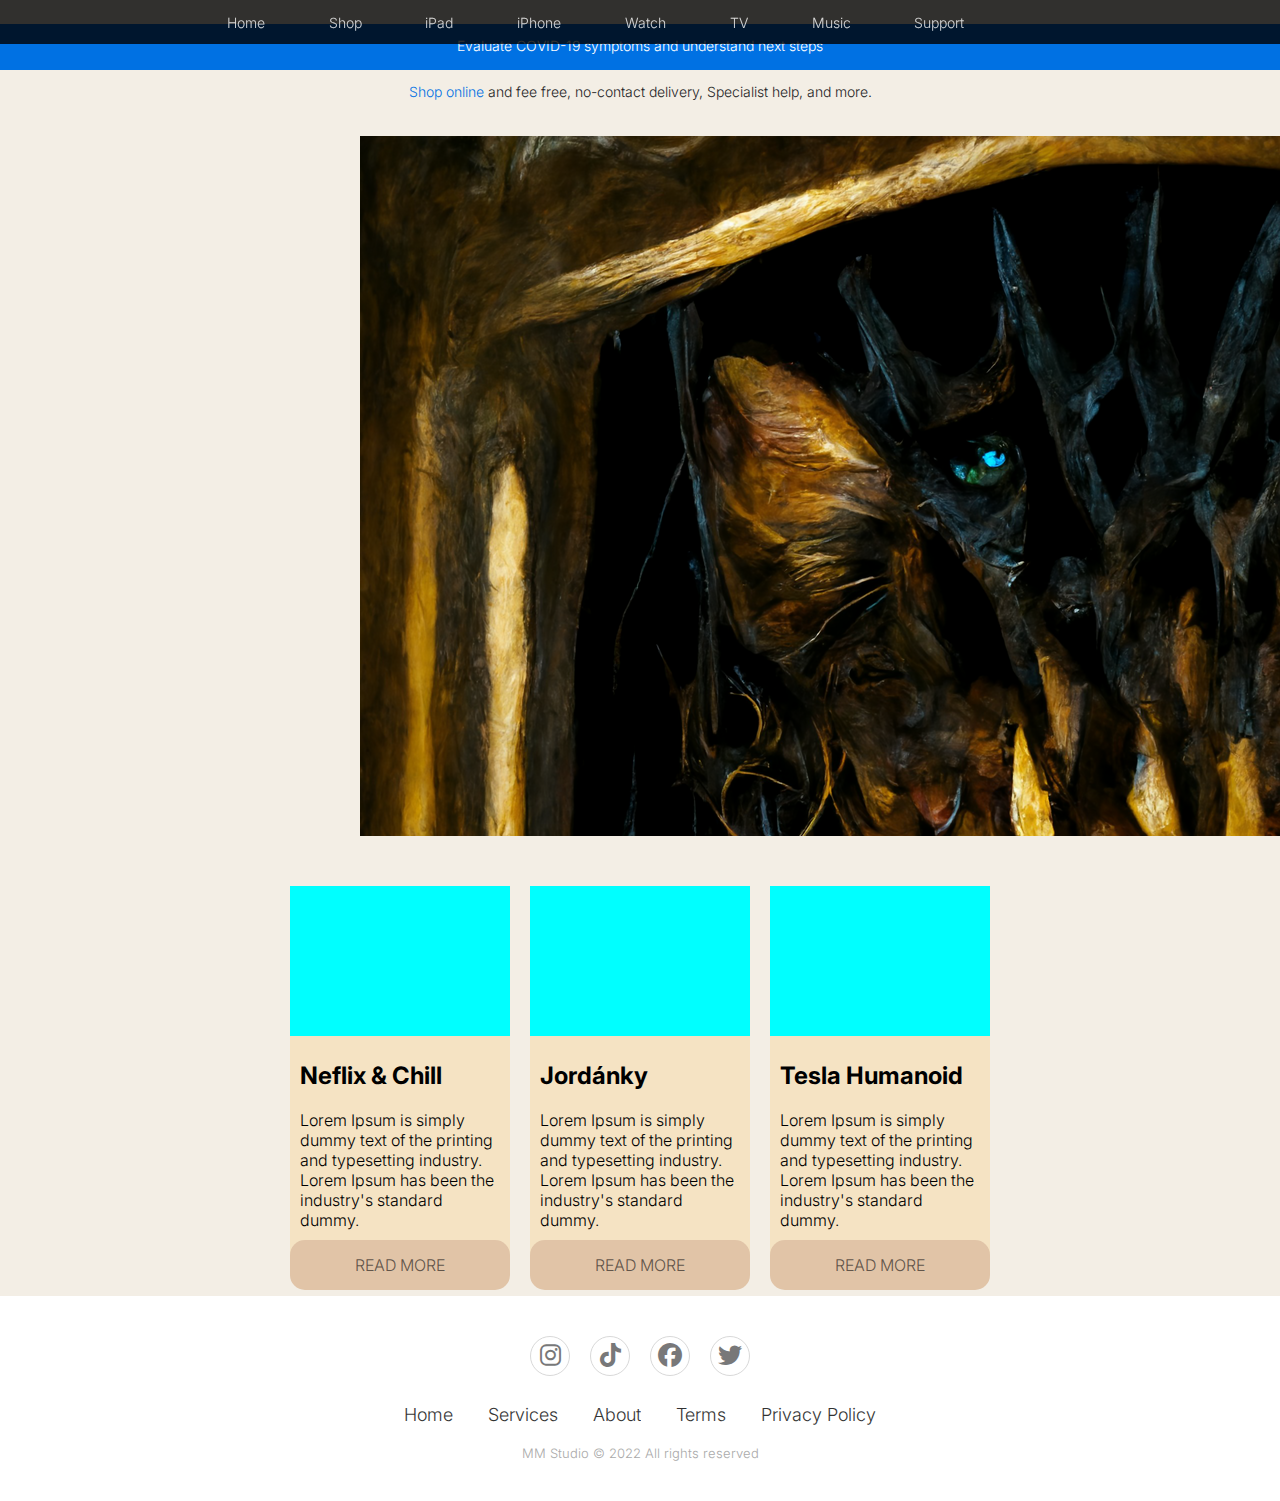
==== index2.html @ d840755d "Provizórna Enter Stranka" ====
<!DOCTYPE html>
<html lang="en">
<head>
    <meta charset="UTF-8">
    <meta http-equiv="X-UA-Compatible" content="IE=edge">
    <meta name="viewport" content="width=device-width, initial-scale=1.0">
    <title>MM Studio</title>
    <link rel="preconnect" href="https://fonts.gstatic.com">
    <link href="https://fonts.googleapis.com/css2?family=Inter:wght@300;400&display=swap" rel="stylesheet">
    <link rel="stylesheet" href="assets/css/style.css">
    <link rel="stylesheet" type="text/css" href="https://cdnjs.cloudflare.com/ajax/libs/font-awesome/6.2.1/css/all.min.css">

    <!-- <body style="background-color: #f3eee5;"></body> -->

    <link rel="icon" href="images/apple-logo.svg">
</head> 
<body>



    <!-- Informacie -->

    <div class="information">
        <a href="https://www.worldometers.info/coronavirus/"
        >Evaluate COVID-19 symptoms and understand next steps
        </a>
    </div>

    <div class="information information-2">
        <a href="#">Shop online </a> and fee free, no-contact delivery, Specialist
        help, and more.
        
    </div>

    <!-- Koniec Informacie -->

    <!-- Test foot -->
    <!-- <main>
        <p >
            Lorem Ipsum is simply dummy text of the printing and typesetting industry. Lorem Ipsum has been the industry's standard dummy text ever since the 1500s, when an unknown printer took a galley of type and scrambled it to make a type specimen book. It has survived not only five centuries, but also the leap into electronic typesetting, remaining essentially unchanged. It was popularised in the 1960s with the release of Letraset sheets containing Lorem Ipsum passages, and more recently with desktop publishing software like Aldus PageMaker including versions of Lorem Ipsum
        </p>
        <p >
            Lorem Ipsum is simply dummy text of the printing and typesetting industry. Lorem Ipsum has been the industry's standard dummy text ever since the 1500s, when an unknown printer took a galley of type and scrambled it to make a type specimen book. It has survived not only five centuries, but also the leap into electronic typesetting, remaining essentially unchanged. It was popularised in the 1960s with the release of Letraset sheets containing Lorem Ipsum passages, and more recently with desktop publishing software like Aldus PageMaker including versions of Lorem Ipsum
        </p>
        <p >
            Lorem Ipsum is simply dummy text of the printing and typesetting industry. Lorem Ipsum has been the industry's standard dummy text ever since the 1500s, when an unknown printer took a galley of type and scrambled it to make a type specimen book. It has survived not only five centuries, but also the leap into electronic typesetting, remaining essentially unchanged. It was popularised in the 1960s with the release of Letraset sheets containing Lorem Ipsum passages, and more recently with desktop publishing software like Aldus PageMaker including versions of Lorem Ipsum
        </p>
        <p >
            Lorem Ipsum is simply dummy text of the printing and typesetting industry. Lorem Ipsum has been the industry's standard dummy text ever since the 1500s, when an unknown printer took a galley of type and scrambled it to make a type specimen book. It has survived not only five centuries, but also the leap into electronic typesetting, remaining essentially unchanged. It was popularised in the 1960s with the release of Letraset sheets containing Lorem Ipsum passages, and more recently with desktop publishing software like Aldus PageMaker including versions of Lorem Ipsum
        </p>
        <p >
            Lorem Ipsum is simply dummy text of the printing and typesetting industry. Lorem Ipsum has been the industry's standard dummy text ever since the 1500s, when an unknown printer took a galley of type and scrambled it to make a type specimen book. It has survived not only five centuries, but also the leap into electronic typesetting, remaining essentially unchanged. It was popularised in the 1960s with the release of Letraset sheets containing Lorem Ipsum passages, and more recently with desktop publishing software like Aldus PageMaker including versions of Lorem Ipsum
        </p>
        <p >
            Lorem Ipsum is simply dummy text of the printing and typesetting industry. Lorem Ipsum has been the industry's standard dummy text ever since the 1500s, when an unknown printer took a galley of type and scrambled it to make a type specimen book. It has survived not only five centuries, but also the leap into electronic typesetting, remaining essentially unchanged. It was popularised in the 1960s with the release of Letraset sheets containing Lorem Ipsum passages, and more recently with desktop publishing software like Aldus PageMaker including versions of Lorem Ipsum
        </p>
        <p >
            Lorem Ipsum is simply dummy text of the printing and typesetting industry. Lorem Ipsum has been the industry's standard dummy text ever since the 1500s, when an unknown printer took a galley of type and scrambled it to make a type specimen book. It has survived not only five centuries, but also the leap into electronic typesetting, remaining essentially unchanged. It was popularised in the 1960s with the release of Letraset sheets containing Lorem Ipsum passages, and more recently with desktop publishing software like Aldus PageMaker including versions of Lorem Ipsum
        </p>

        <p >
            Lorem Ipsum is simply dummy text of the printing and typesetting industry. Lorem Ipsum has been the industry's standard dummy text ever since the 1500s, when an unknown printer took a galley of type and scrambled it to make a type specimen book. It has survived not only five centuries, but also the leap into electronic typesetting, remaining essentially unchanged. It was popularised in the 1960s with the release of Letraset sheets containing Lorem Ipsum passages, and more recently with desktop publishing software like Aldus PageMaker including versions of Lorem Ipsum
        </p>
        <p >
            Lorem Ipsum is simply dummy text of the printing and typesetting industry. Lorem Ipsum has been the industry's standard dummy text ever since the 1500s, when an unknown printer took a galley of type and scrambled it to make a type specimen book. It has survived not only five centuries, but also the leap into electronic typesetting, remaining essentially unchanged. It was popularised in the 1960s with the release of Letraset sheets containing Lorem Ipsum passages, and more recently with desktop publishing software like Aldus PageMaker including versions of Lorem Ipsum
        </p>
        <p >
            Lorem Ipsum is simply dummy text of the printing and typesetting industry. Lorem Ipsum has been the industry's standard dummy text ever since the 1500s, when an unknown printer took a galley of type and scrambled it to make a type specimen book. It has survived not only five centuries, but also the leap into electronic typesetting, remaining essentially unchanged. It was popularised in the 1960s with the release of Letraset sheets containing Lorem Ipsum passages, and more recently with desktop publishing software like Aldus PageMaker including versions of Lorem Ipsum
        </p>
        <p >
            Lorem Ipsum is simply dummy text of the printing and typesetting industry. Lorem Ipsum has been the industry's standard dummy text ever since the 1500s, when an unknown printer took a galley of type and scrambled it to make a type specimen book. It has survived not only five centuries, but also the leap into electronic typesetting, remaining essentially unchanged. It was popularised in the 1960s with the release of Letraset sheets containing Lorem Ipsum passages, and more recently with desktop publishing software like Aldus PageMaker including versions of Lorem Ipsum
        </p>


        <p >
            Lorem Ipsum is simply dummy text of the printing and typesetting industry. Lorem Ipsum has been the industry's standard dummy text ever since the 1500s, when an unknown printer took a galley of type and scrambled it to make a type specimen book. It has survived not only five centuries, but also the leap into electronic typesetting, remaining essentially unchanged. It was popularised in the 1960s with the release of Letraset sheets containing Lorem Ipsum passages, and more recently with desktop publishing software like Aldus PageMaker including versions of Lorem Ipsum
        </p>

        <p >
            Lorem Ipsum is simply dummy text of the printing and typesetting industry. Lorem Ipsum has been the industry's standard dummy text ever since the 1500s, when an unknown printer took a galley of type and scrambled it to make a type specimen book. It has survived not only five centuries, but also the leap into electronic typesetting, remaining essentially unchanged. It was popularised in the 1960s with the release of Letraset sheets containing Lorem Ipsum passages, and more recently with desktop publishing software like Aldus PageMaker including versions of Lorem Ipsum
        </p>
        <p >
            Lorem Ipsum is simply dummy text of the printing and typesetting industry. Lorem Ipsum has been the industry's standard dummy text ever since the 1500s, when an unknown printer took a galley of type and scrambled it to make a type specimen book. It has survived not only five centuries, but also the leap into electronic typesetting, remaining essentially unchanged. It was popularised in the 1960s with the release of Letraset sheets containing Lorem Ipsum passages, and more recently with desktop publishing software like Aldus PageMaker including versions of Lorem Ipsum
        </p>
        <p >
            Lorem Ipsum is simply dummy text of the printing and typesetting industry. Lorem Ipsum has been the industry's standard dummy text ever since the 1500s, when an unknown printer took a galley of type and scrambled it to make a type specimen book. It has survived not only five centuries, but also the leap into electronic typesetting, remaining essentially unchanged. It was popularised in the 1960s with the release of Letraset sheets containing Lorem Ipsum passages, and more recently with desktop publishing software like Aldus PageMaker including versions of Lorem Ipsum
        </p>
    </main> -->
    <!-- Koniec Testu foot -->



    <div id = "preloader"></div>



    <div class="nav-container">
        <nav>
            <ul class="mobile-nav">
                <li>
                    <div class="menu-icon-container">
                        <div class="menu-icon">
                            <span class="line-1"></span>
                            <span class="line-2"></span>
                        </div>
                    </div>
                </li>

                <li>
                    <a href="#" class="link-logo"></a>
                </li>

                <li>
                    <a href="" class="link-bag"></a>
                </li>
            </ul>

            <ul class="desktop-nav">
                <li>
                    <a href="index.html" class="link-logo"></a>
                </li>
                <li>
                    <a href="index.html">Home</a>
                </li>
                <li>
                    <a href="Shop.html">Shop</a>
                </li>
                <li>
                    <a href="#">iPad</a>
                </li>
                <li>
                    <a href="#">iPhone</a>
                </li>
                <li>
                    <a href="#">Watch</a>
                </li>
                <li>
                    <a href="#">TV</a>
                </li>
                <li>
                    <a href="#">Music</a>
                </li>
                <li>
                    <a href="#">Support</a>
                </li>
                <li>
                    <a href="#" class="link-search"></a>
                </li>
                <li>
                    <a href="#" class="link-bag"></a>
                </li>
            </ul>
        </nav>

        <!-- End of navigation menu items -->

        <div class="search-container hide">
            <div class="link-search"></div>
            <div class="search-bar">
                <form action="">
                    <input type="text" placeholder="Search dpstudio.com">
                </form>
            </div>
            <div class="link-close"></div>

            <div class="quick-links">
                <h2>Quick Links</h2>
                <ul>
                    <li>
                        <a href="#">Odkaz 1</a>
                    </li>
                    <li>
                        <a href="#">Odkaz 2</a>
                    </li>
                    <li>
                        <a href="#">Odkaz 3</a>
                    </li>
                    <li>
                        <a href="#">Odkaz 4</a>
                    </li>
                    <li>
                        <a href="#">Odkaz 5</a>
                    </li>
                </ul>
            </div>
        </div>


        <div class="mobile-search-container">
            <div class="link-search"></div>
            <div class="search-bar">
                <form action="">
                    <input type="text" placeholder="Search apple.com">
                </form>
            </div>
            <span class="cancel-btn">Zrušiť</span>

            <div class="quick-links">
                <h2>Quick Links</h2>
                <ul>
                    <li>
                        <a href="#">Odkaz 1</a>
                    </li>
                    <li>
                        <a href="#">Odkaz 2</a>
                    </li>
                    <li>
                        <a href="#">Odkaz 3</a>
                    </li>
                    <li>
                        <a href="#">Odkaz 4</a>
                    </li>
                    <li>
                        <a href="#">Odkaz 5</a>
                    </li>
                </ul>
            </div>
        </div>
        

    </div>

    <section class="slider-frame">
        <div class="slider-images">
            <div class="img-slider-container">
                <img src="produkty/produkt1.png">
            </div>
            <div class="img-slider-container">
                <img src="produkty/produkt2.png">
            </div>
            <div class="img-slider-container">
                <img src="produkty/produkt4.png">
            </div>
        </div>

    </section>


    <section class="container-product">
        <div class="card-product">
            <div class="card-product-image product1"></div>
            <h2>Neflix & Chill</h2>
            <p>Lorem Ipsum is simply dummy text of the printing and typesetting industry. Lorem Ipsum has been the industry's standard dummy.</p>
            <a href="">READ MORE</a>
        </div>
        <div class="card-product">
            <div class="card-product-image product2"></div>
            <h2>Jordánky</h2>
            <p>Lorem Ipsum is simply dummy text of the printing and typesetting industry. Lorem Ipsum has been the industry's standard dummy.</p>
            <a href="">READ MORE</a>
        </div>
        <div class="card-product">
            <div class="card-product-image product3"></div>
            <h2>Tesla Humanoid</h2>
            <p>Lorem Ipsum is simply dummy text of the printing and typesetting industry. Lorem Ipsum has been the industry's standard dummy.</p>
            <a href="">READ MORE</a>
        </div>
    </section>


    <!-- Footer Stranky -->

    <section class="footer">
        <div class="social">
            <a href="https://www.instagram.com/"><i class="fa-brands fa-instagram"></i></a>
            <a href="https://www.tiktok.com/"><i class="fa-brands fa-tiktok"></i></a>
            <a href="https://www.facebook.com/"><i class="fa-brands fa-facebook"></i></a>
            <a href="https://twitter.com/home"><i class="fa-brands fa-twitter"></i></a>
        </div>

        <ul class="list">
            <li>
                <a href="#">Home</a>
            </li>
            <li>
                <a href="#">Services</a>
            </li>
            <li>
                <a href="#">About</a>
            </li>
            <li>
                <a href="#">Terms</a>
            </li>
            <li>
                <a href="#">Privacy Policy</a>
            </li>
        </ul>
        <p class="copyright">
            MM Studio © 2022 All rights reserved
        </p>
    </section>
    <!-- Footer Stranky  Koniec-->


    <div class="overlay"></div>
    
    <script src="navbar.js"></script>

    <script>
        var loader = document.getElementById("preloader");

        window.addEventListener("load", function(){
            loader.style.display = "none";
        })
    </script>

</body>
</html>
---- assets/css/style.css ----
:root {
    --text: #1d1d1f;
    --blue: #0071e3;
    --a: #2997ff;
    --information: #ff0000;
}

*,
*::after,
*::before {
    margin: 0;
    padding: 0;
    box-sizing: border-box;
}

html {
    height: 100%;
}


body {
    font-family: "Inter", sans-serif;
    font-weight: 300;
    overflow-y: scroll;
    min-height: 100%;
    display: flex;
    flex-direction: column;
    background-color: #f3eee5;;
}

/* Desktop Nav */

.nav-container {
    background: rgba(0, 0, 0, 0.8);
    height: 44px;
    z-index: 300;
    position: fixed;
    left: 0;
    top: 0;
    right: 0;
}

.nav-container nav {
    width: 1000px;
    margin: 0 auto;
    padding: 0 8px;
    height: 100%;
}

nav .desktop-nav {
    display: flex;
    justify-content: space-between;
    align-items: center;
    list-style: none;
}

nav .desktop-nav li a {
    color: #fff;
    text-decoration: none;
    font-size: 14px;
    opacity: 0.8;
    transition: opacity 400ms;
}

nav .desktop-nav li a:hover {
    opacity: 1;
}

.link-logo {
    background: url('images/apple-logo.svg');
    display: block;
    background-position: center;
    height: 44px;
    width: 15px;
    background-repeat: no-repeat;
}

.link-search {
    background: url('images/search-icon.svg');
    display: block;
    background-position: center;
    background-size: 18px;
    height: 44px;
    width: 20px;
    background-repeat: no-repeat;
}

.link-bag {
    background: url('images/bag-icon.svg');
    display: block;
    background-position: center;
    background-size: 17px;
    height: 44px;
    width: 20px;
    background-repeat: no-repeat;
}

.link-close {
    background: url('images/close-icon.svg');
    display: block;
    background-position: center;
    background-size: 17px;
    height: 44px;
    width: 20px;
    background-repeat: no-repeat;
}

/* Search Container */

.search-container.hide {
    opacity: 0;
    pointer-events: none;
}

.search-container {
    width: 60%;
    margin: 0 auto;
    padding: 0 42px;
    position: fixed;
    top: 0;
    left: 0;
    right: 0;
    z-index: 200;
}

.search-container .link-search {
    position: absolute;
    left: 12px;
    opacity: 0.5;
}

.search-container .link-close {
    position: absolute;
    top: 0;
    right: 12px;
    opacity: 0.5;
    cursor: pointer;
    transition: all 400ms;
}

.search-container .link-close:hover {
    opacity: 0.7;
}

.search-container form {
    width: 100%;
    margin: 0 auto;
}

.search-container form input {
    width: 100%;
    height: 44px;
    border: 0;
    outline: none;
    background: transparent;
    color: #fff;
    font-family: "Inter", sans-serif;
    font-size: 17px;
}

/* Overlay */

.overlay.show {
    position: fixed;
    background: rgba(0, 0, 0, 0.48);
    width: 100%;
    height: 100vh;
    left: 0;
    top: 0;
    z-index: 100;
}

/* Quick Links */

.search-container .quick-links {
    background: #fff;
    position: absolute;
    left: 0;
    right: 0;
    padding: 16px 8px;
    border-radius: 0 0 16px 16px;
}

.search-container .quick-links h2 {
    text-transform: uppercase;
    font-size: 12px;
    color: #6e6e73;
    margin: 0 32px;
    margin-top: 10px;
}

.search-container .quick-links ul {
    list-style: none;
    margin-top: 12px;
}

.search-container .quick-links ul li a {
    display: inline-block;
    width: 100%;
    padding: 8px 50px;
    font-size: 14px;
    color: #1d1d1f;
    text-decoration: none;
    font-weight: 400;
}

.search-container .quick-links ul li a:hover {
    background: #f5f5f5;
    color: cadetblue;
}

/* Desktop Nav Animation */

.desktop-nav li {
    transition: all 400ms ease;
}

.desktop-nav.hide li {
    opacity: 0;
    transform: scale(0.8);
    pointer-events: none;
}

/* Overlay Animation */

.overlay {
    transition: all 400ms ease;
}

/* Navigation Menu Items Transition Delay */

.desktop-nav li:nth-of-type(1),
.desktop-nav.hide li:nth-of-type(10) {
    transition-delay: 0ms;
}

.desktop-nav li:nth-of-type(2),
.desktop-nav.hide li:nth-of-type(9) {
    transition-delay: 30ms;
}

.desktop-nav li:nth-of-type(3),
.desktop-nav.hide li:nth-of-type(8) {
    transition-delay: 60ms;
}

.desktop-nav li:nth-of-type(4),
.desktop-nav.hide li:nth-of-type(7) {
    transition-delay: 90ms;
}

.desktop-nav li:nth-of-type(5),
.desktop-nav.hide li:nth-of-type(6) {
    transition-delay: 120ms;
}

.desktop-nav li:nth-of-type(6),
.desktop-nav.hide li:nth-of-type(5) {
    transition-delay: 150ms;
}

.desktop-nav li:nth-of-type(7),
.desktop-nav.hide li:nth-of-type(4) {
    transition-delay: 180ms;
}

.desktop-nav li:nth-of-type(8),
.desktop-nav.hide li:nth-of-type(3) {
    transition-delay: 210ms;
}

.desktop-nav li:nth-of-type(9),
.desktop-nav.hide li:nth-of-type(2) {
    transition-delay: 240ms;
}

.desktop-nav li:nth-of-type(10),
.desktop-nav.hide li:nth-of-type(1) {
    transition-delay: 270ms;
}

/* Search Container Animation */

.search-container form,
.search-container .link-search {
    opacity: 1;
    transform: translateX(0);
    transition: all 400ms ease;
    transition-delay: 300ms;
}

.search-container.hide form,
.search-container.hide .link-search {
    opacity: 0;
    transform: translateX(50px);
}

.search-container .link-search {
    opacity: 0.6;
}

.search-container.hide .link-close {
    opacity: 0;
}

.search-container .link-close {
    opacity: 0.5;
    transition: all 400ms ease;
    transition-delay: 400ms;
}

.search-container.hide .quick-links h2 {
    opacity: 0;
    transform: translateX(50px);
}

.search-container .quick-links h2 {
    opacity: 1;
    transform: translateX(0);
    transition: all 400ms ease;
    transition-delay: 100ms;
}

.search-container.hide .quick-links ul li {
    transform: translateX(60px);
    opacity: 0;
}

.search-container .quick-links ul li {
    opacity: 1;
    transform: translateX(0);
    transition: all 400ms ease;
}

.search-container .quick-links ul li:nth-of-type(1) {
    transition-delay: 120ms;
} 

.search-container .quick-links ul li:nth-of-type(2) {
    transition-delay: 140ms;
} 

.search-container .quick-links ul li:nth-of-type(3) {
    transition-delay: 160ms;
} 

.search-container .quick-links ul li:nth-of-type(4) {
    transition-delay: 180ms;
} 

.search-container .quick-links ul li:nth-of-type(5) {
    transition-delay: 200ms;
} 


/* Hidden Items */

.mobile-nav,
.mobile-search-container {
    display: none;
}


/* Media Queries */

@media (max-width: 1100px) {
    .nav-container nav {
        width: 100%;
        padding: 0 32px;
    }
}

@media (max-width: 768px) {
    .nav-container .desktop-nav {
        flex-direction: column;
        position: fixed;
        top: 0;
        left: 0;
        width: 100%;
        height: 0vh;
        background: #000;
        justify-content: start;
        overflow: hidden;
        z-index: -1;
        transition: all 1000ms ease;
    }

    .nav-container.active .desktop-nav {
        height: 100vh;
    }

    .nav-container .desktop-nav li {
        width: 100%;
        padding: 0 32px;
    }

    .nav-container .desktop-nav li:first-child {
        margin-top: 120px;
    }

    .nav-container .desktop-nav .link-logo,
    .nav-container .desktop-nav .link-search,
    .nav-container .desktop-nav .link-bag {
        display: none;
    }

    .nav-container .desktop-nav li a {
        padding: 16px 0;
        display: inline-block;
        border-bottom: 1px solid #616161;
        width: 100%;
        font-size: 17px;
        transform: translateY(-80px);
        opacity: 0;
        transition: all 700ms ease;
    }

    .nav-container.active .desktop-nav li a {
        transform: translateY(0);
        opacity: 1;
    }

    /* Mobile Nav */

    nav .mobile-nav {
        display: flex;
        width: 100%;
        justify-content: space-between;
        list-style: none;
    }

    nav .menu-icon-container {
        width: 20px;
        height: 44px;
        display: flex;
        align-items: center;
        cursor: pointer;
    }

    nav .menu-icon {
        position: relative;
        width: 100%;
    }

    nav .menu-icon .line-1,
    nav .menu-icon .line-2 {
        position: absolute;
        height: 1px;
        width: 100%;
        background: #fff;
        transition-property: transform, top;
        transition-delay: 0ms, 160ms;
        transition-duration: 200ms;
    }

    nav .menu-icon .line-1 {
        top: -4px;
    }

    nav .menu-icon .line-2 {
        top: 4px;
    }

    .nav-container.active nav .menu-icon-container .menu-icon .line-1 {
        top: 0;
        transform: rotateZ(45deg);
        transition-property: top, transform;
        transition-delay: 0ms, 160ms;
        transition-duration: 200ms;
    }

    .nav-container.active nav .menu-icon-container .menu-icon .line-2 {
        top: 0;
        transform: rotateZ(-45deg);
        transition-property: top, transform;
        transition-delay: 0ms, 160ms;
        transition-duration: 200ms;
    }

    /* Bag Icon Animation */

    .nav-container.active .mobile-nav .link-bag {
        transform: translateY(8px);
        opacity: 0;
        pointer-events: none;
    }

    .nav-container .mobile-nav .link-bag {
        transition: all 1000ms ease;
    }



    /* Search Box */

    .mobile-search-container input {
        width: 100%;
        padding: 12px 36px;
        font-family: "Inter", sans-serif;
        font-size: 17px;
        background: #1b1b1b;
        border: 0;
        color: #fff;
        border-radius: 8px;
        outline: none;
    }

    .mobile-search-container {
        position: relative;
        padding: 0 16px;
        margin-top: -30px;
        border-bottom: 1px solid #616161;
        display: flex;
        padding-bottom: 16px;
        align-items: center;
        transform: rotateX(90deg);
        opacity: 0;
        transition: all 600ms ease;
    }

    .nav-container.active .mobile-search-container {
        transform: rotateX(0deg);
        margin-top: 10px;
        opacity: 1;
    }

    .mobile-search-container .link-search {
        position: absolute;
        left: 24px;
        opacity: .5;
        background-size: 15px;
    }

    /* Nav Move Up */

    .nav-container nav.move-up {
        margin-top: -40px;
    }

    /* Cancel Button */

    .mobile-search-container .cancel-btn {
        color: #2997ff;
        font-size: 17px;
        font-weight: 400;
        cursor: pointer;
        width: 0px;
        overflow: hidden;
        transition: all 400ms ease;
    }

    .mobile-search-container .search-bar.active + .cancel-btn {
        padding: 0 16px;
        width: 74px;
    }

    .mobile-search-container .search-bar {
        flex: 1;
    }

    /* Desktop Nav Move Down */

    nav .desktop-nav.move-down li:first-child {
        margin-top: 150px;
    }

    nav .desktop-nav.move-down li {
        opacity: 0;
        pointer-events: none;
    }

    
    /* Quick Links */

    .mobile-search-container .search-bar.active ~ .quick-links {
        top: 80px;
        opacity: 1;
        pointer-events: auto;
        transition-delay: 40ms;
    }

    .mobile-search-container .quick-links {
        position: absolute;
        left: 0;
        right: 0;
        padding: 0 32px;
        opacity: 0;
        pointer-events: none;
        top: 10px;
        transition: all 400ms ease;
    }

    .mobile-search-container .quick-links ul {
        list-style: none;
    }

    .mobile-search-container .quick-links h2 {
        color: #86868b;
        font-size: 12px;
        text-transform: uppercase;
        font-weight: 400;
    }

    .mobile-search-container .quick-links ul li a {
        padding: 16px 0;
        display: inline-block;
        text-decoration: none;
        color: #fff;
        font-size: 14px;
        font-weight: 400;
        border-bottom: 1px solid #616161;
        width: 100%;
    }

    .mobile-search-container .quick-links ul li a:hover {
        color: #2997ff;
    }

    /* Nav Animation */

    .nav-container nav {
        transition: all 400ms ease;
    }
}


input,
div,
span,
a {
    -webkit-tap-highlight-color: rgba(0, 0, 0, 0);
}



/* Preloader*/

#preloader{
    background: #000 url(/images/circle-loader-gif-2.gif) no-repeat center center;
    background-size: 15%;
    height: 100vh;
    width: 100%;
    position: fixed;
    z-index: 100;
}

/* Footer */

* {
    margin: 0;
    padding: 0;
    box-sizing: border-box;
}

.footer {
    padding: 40px 0;
    background-color: #ffffff;
    margin-top: auto;
}

.footer .social {
    text-align: center;
    padding-bottom: 25px;
    color: #4b4c4d;
}

.footer .social a {
    font-size: 24px;
    color: inherit;
    border: 1px solid #ccc;
    width: 40px;
    height: 40px;
    line-height: 38px;
    display: inline-block;
    text-align: center;
    border-radius: 50%;
    margin: 0 8px;
    opacity: 0.75;
}

.footer .social a:hover {
    opacity: 0.9;
}

.footer ul {
    margin-top: 0;
    padding: 0;
    list-style: none;
    font-size: 18px;
    line-height: 1.6;
    margin-bottom: 0;
    text-align: center;
}

.footer ul li a {
    color: inherit;
    text-decoration: none;
    opacity: 0.8;
}

.footer ul li {
    display: inline-block;
    padding: 0 15px;
}

.footer ul li:hover {
    opacity: 10;
}

.footer .copyright {
    margin-top: 15px;
    text-align: center;
    font-size: 13px;
    color: #aaa;
}

/* Inforativna Hlavicka */

.information {
    height: 46px;
    width: 100%;
    background: var(--blue);
    text-align: center;
    line-height: 44px;
    margin-top: 24px;   
    font-size: 14px;
}

.information a {
    color: white;
    text-decoration: none;
}

.information a:hover {
    text-decoration: underline;
}

.information-2 {
    background-color: rgba(0, 0, 0, 0);
    color: var(--text);
    margin: 0;
}

.information-2 a {
    color: var(--blue);
    
}

/* Produkty Container */

.container-product {
    display: flex;
    justify-content: center;
    flex-wrap: nowrap;
}

.card-product {
    background-color: #f5e3c3;
    width: 220px;
    height: 400px;
    margin: 10px;
    border-radius: 15px;
}

.card-product-image {
    background-color: aqua;
    height: 150px;
    margin-bottom: 15px 15px 0 0;
}

.product1 {
    background-image: url(./produkty/produkt1.png);
    height: 150px;
    margin-bottom: 15px;
    background-size: cover;
    
}

.product2 {
    background-image: url(./produkty/produkt2.png);
    height: 150px;
    margin-bottom: 15px;
    background-size: cover;
}

.product3 {
    background-image: url(./produkty/produkt3.jpg);
    height: 150px;
    margin-bottom: 15px;
    background-size: cover;
}

.card-product h2 {
    padding: 10px;
}

.card-product p {
    padding: 10px;
}

.card-product a {
    background-color: #e1c4a7;
    color: #62554a;
    padding: 15px 20px;
    display: block;
    text-align: center;
    border-radius: 15px;
    text-decoration: none;
}


.card-product a:hover {
    background-color: #3a322c;
    color: white;
    cursor: pointer;
    transform: scale(1.03);
    transition: all 1s ease;
}

/* Start Slider Showcase */

.slider-frame {
    overflow: hidden;
    height: 700px;
    width: 1200px;
    margin-left: 360px;
    margin-top: 20px;
    margin-bottom: 40px;
    user-select: none;
}

@-webkit-keyframes slide_animation {
    0% {left: 0px;}
    10% {left: 0px;}
    20% {left: 1200px;}
    30% {left: 1200px;}
    40% {left: 2400px;}
    50% {left: 2400px;}
    60% {left: 1200px;}
    70% {left: 1200px;}
    80% {left: 0px;}
    90% {left: 0px;}
    100% {left: 0px;}
}

.slider-images {
    width: 3600px;
    height: 800px;
    margin: 0 0 0 -2400px;
    position: relative;
    -webkit-animation-name: slide_animation;
    -webkit-animation-duration: 33s;
    -webkit-animation-iteration-count: infinite;
    -webkit-animation-direction: alternate;
    -webkit-animation-play-state: running;
}

.img-slider-container {
    height: 800px;
    width: 1200px;
    position: relative;
    float: left;
}

/* Koniec Slider Showcase */

/* Shop Page */

#page-shop-header {
    background-image: url(images/boredapeyachtclub.jpeg);
    width: 100%;
    height: 30vh;
    background-size: cover;
    margin-top: 24px;
    display: flex;
    justify-content: center;
    text-align: center;
    flex-direction: column;
    padding: 14px;
}


#page-shop-header h2 {
    font-weight: 800;
    font-size: 50px;
    color: white;
}


#page-shop-header p {
    font-weight: 400;
    color: white;
}

/* product1 */

#product1 .pro {
    width: 23%;
    min-width: 250px;
    padding: 10px 12px;
    border: 1px solid #e4d9bb;
    border-radius: 25px;
    cursor: pointer;
    box-shadow: 20px 20px 30px rgba(0, 0, 0, 0.02);
    margin: 15px 0;
    transition: 0.2s ease;
    position: relative;
}

#product1 .pro:hover {
    box-shadow: 20px 20px 30px rgba(0, 0, 0, 0.06);
}

#product1 .pro img {
    width: 100%;
    border-radius: 20px;
}

#product1 .pro .des {
    text-align: start;
    padding: 10px 0;
}

#product1 .pro .des span{
    color: #606063;
    font-size: 12px;
}

#product1 .pro .des h5 {
    padding-top: 7px;
    color: #1a1a1a;
    font-size: 14px;
}

#product1 .pro .des i {
    font-size: 12px;
    color: rgb(228, 170, 24);
}

#product1 .pro .des h4 {
    padding-top: 7px;
    font-size: 15px;
    font-weight: 400;
    color: #088178;
}


/* Single Product */
#prodetails {
    display: flex;
    margin-top: 50px;
}

#prodetails .single-pro-image{
    width: 40%;
    margin-right: 090px;

}

.small-img-group {
    display: flex;
    justify-content: space-between;
}

.small-img-col {
    flex-basis: 24%;
    cursor: pointer;
}

#prodetails .single-pro-details {
    width: 100%;   
}

#prodetails .single-pro-details  h4{
    padding: 40px 0 20px 0;
   
}

#prodetails .single-pro-details  h2{
    font-size: 26px;
   
}

#prodetails .single-pro-details input {
    width: 50px;
    height: 47px;
    padding-left: 10px;
    font-size: 16px;
    margin-right: 10px;
}

#prodetails .single-pro-details input:focus {
    outline: none;
}

#prodetails .single-pro-details button {
    background: #088178;
    color: white;
    text-transform: uppercase;
    text-decoration: none;
    padding: 15px 30px;
    display: inline-block;
    border-radius: 100px;
    transition: all .2s;
    position: absolute;
    margin-bottom: 10px;
}

#prodetails .single-pro-details button:hover {
    transform: translateY(-3px);
    box-shadow: 0 10px 20px rgba(0, 0, 0, 0.2);
}

#prodetails .single-pro-details button:active {
    transform: translateY(-1px);
    box-shadow: 0 5px 10px rgba(0, 0, 0, 0.2);
}

#prodetails .single-pro-details span {
    line-height: 25px;
}
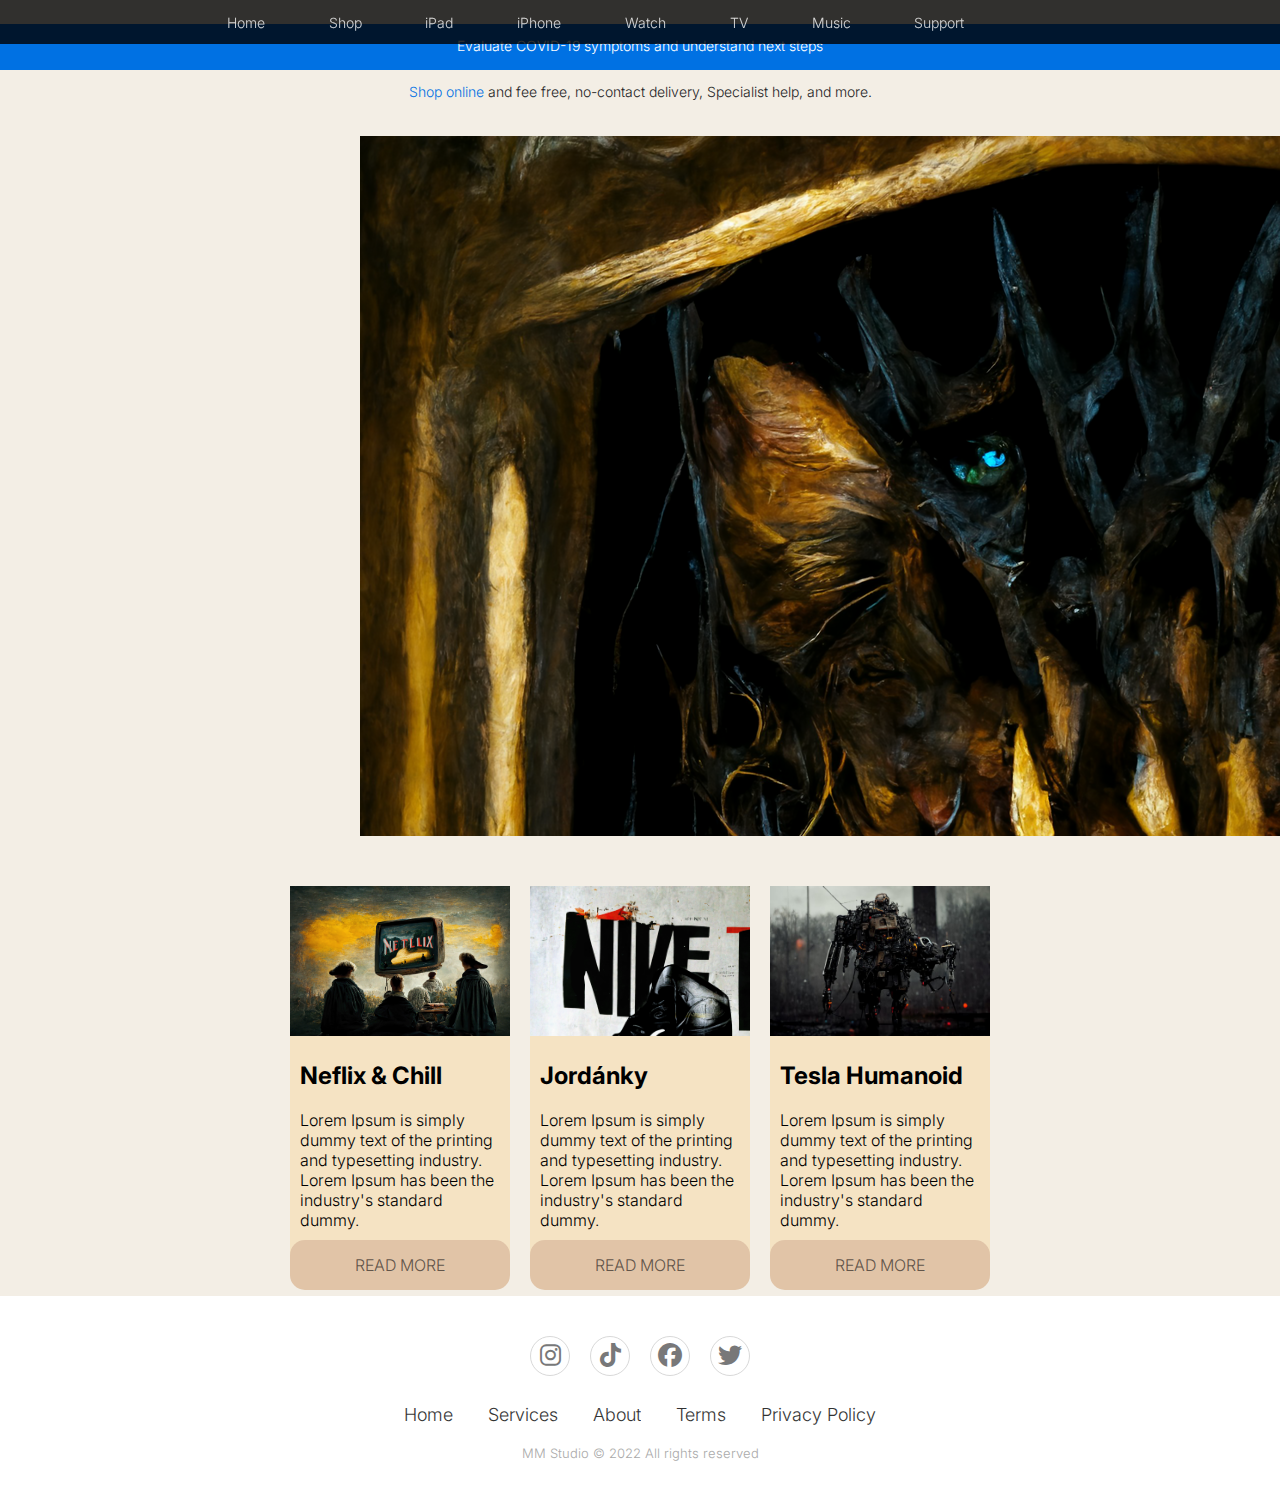
==== commit fb0e4935: "22222" ====
--- a/index2.html
+++ b/index2.html
@@ -7,7 +7,7 @@
     <title>MM Studio</title>
     <link rel="preconnect" href="https://fonts.gstatic.com">
     <link href="https://fonts.googleapis.com/css2?family=Inter:wght@300;400&display=swap" rel="stylesheet">
-    <link rel="stylesheet" href="assets/css/style.css">
+    <link rel="stylesheet" href="assets/css/styleindex2.css">
     <link rel="stylesheet" type="text/css" href="https://cdnjs.cloudflare.com/ajax/libs/font-awesome/6.2.1/css/all.min.css">
 
     <!-- <body style="background-color: #f3eee5;"></body> -->
--- a/assets/css/styleindex2.css
+++ b/assets/css/styleindex2.css
@@ -0,0 +1,1021 @@
+:root {
+    --text: #1d1d1f;
+    --blue: #0071e3;
+    --a: #2997ff;
+    --information: #ff0000;
+}
+
+*,
+*::after,
+*::before {
+    margin: 0;
+    padding: 0;
+    box-sizing: border-box;
+}
+
+html {
+    height: 100%;
+}
+
+
+body {
+    font-family: "Inter", sans-serif;
+    font-weight: 300;
+    overflow-y: scroll;
+    min-height: 100%;
+    display: flex;
+    flex-direction: column;
+    background-color: #f3eee5;;
+}
+
+/* Desktop Nav */
+
+.nav-container {
+    background: rgba(0, 0, 0, 0.8);
+    height: 44px;
+    z-index: 300;
+    position: fixed;
+    left: 0;
+    top: 0;
+    right: 0;
+}
+
+.nav-container nav {
+    width: 1000px;
+    margin: 0 auto;
+    padding: 0 8px;
+    height: 100%;
+}
+
+nav .desktop-nav {
+    display: flex;
+    justify-content: space-between;
+    align-items: center;
+    list-style: none;
+}
+
+nav .desktop-nav li a {
+    color: #fff;
+    text-decoration: none;
+    font-size: 14px;
+    opacity: 0.8;
+    transition: opacity 400ms;
+}
+
+nav .desktop-nav li a:hover {
+    opacity: 1;
+}
+
+.link-logo {
+    background: url('images/apple-logo.svg');
+    display: block;
+    background-position: center;
+    height: 44px;
+    width: 15px;
+    background-repeat: no-repeat;
+}
+
+.link-search {
+    background: url('images/search-icon.svg');
+    display: block;
+    background-position: center;
+    background-size: 18px;
+    height: 44px;
+    width: 20px;
+    background-repeat: no-repeat;
+}
+
+.link-bag {
+    background: url('images/bag-icon.svg');
+    display: block;
+    background-position: center;
+    background-size: 17px;
+    height: 44px;
+    width: 20px;
+    background-repeat: no-repeat;
+}
+
+.link-close {
+    background: url('images/close-icon.svg');
+    display: block;
+    background-position: center;
+    background-size: 17px;
+    height: 44px;
+    width: 20px;
+    background-repeat: no-repeat;
+}
+
+/* Search Container */
+
+.search-container.hide {
+    opacity: 0;
+    pointer-events: none;
+}
+
+.search-container {
+    width: 60%;
+    margin: 0 auto;
+    padding: 0 42px;
+    position: fixed;
+    top: 0;
+    left: 0;
+    right: 0;
+    z-index: 200;
+}
+
+.search-container .link-search {
+    position: absolute;
+    left: 12px;
+    opacity: 0.5;
+}
+
+.search-container .link-close {
+    position: absolute;
+    top: 0;
+    right: 12px;
+    opacity: 0.5;
+    cursor: pointer;
+    transition: all 400ms;
+}
+
+.search-container .link-close:hover {
+    opacity: 0.7;
+}
+
+.search-container form {
+    width: 100%;
+    margin: 0 auto;
+}
+
+.search-container form input {
+    width: 100%;
+    height: 44px;
+    border: 0;
+    outline: none;
+    background: transparent;
+    color: #fff;
+    font-family: "Inter", sans-serif;
+    font-size: 17px;
+}
+
+/* Overlay */
+
+.overlay.show {
+    position: fixed;
+    background: rgba(0, 0, 0, 0.48);
+    width: 100%;
+    height: 100vh;
+    left: 0;
+    top: 0;
+    z-index: 100;
+}
+
+/* Quick Links */
+
+.search-container .quick-links {
+    background: #fff;
+    position: absolute;
+    left: 0;
+    right: 0;
+    padding: 16px 8px;
+    border-radius: 0 0 16px 16px;
+}
+
+.search-container .quick-links h2 {
+    text-transform: uppercase;
+    font-size: 12px;
+    color: #6e6e73;
+    margin: 0 32px;
+    margin-top: 10px;
+}
+
+.search-container .quick-links ul {
+    list-style: none;
+    margin-top: 12px;
+}
+
+.search-container .quick-links ul li a {
+    display: inline-block;
+    width: 100%;
+    padding: 8px 50px;
+    font-size: 14px;
+    color: #1d1d1f;
+    text-decoration: none;
+    font-weight: 400;
+}
+
+.search-container .quick-links ul li a:hover {
+    background: #f5f5f5;
+    color: cadetblue;
+}
+
+/* Desktop Nav Animation */
+
+.desktop-nav li {
+    transition: all 400ms ease;
+}
+
+.desktop-nav.hide li {
+    opacity: 0;
+    transform: scale(0.8);
+    pointer-events: none;
+}
+
+/* Overlay Animation */
+
+.overlay {
+    transition: all 400ms ease;
+}
+
+/* Navigation Menu Items Transition Delay */
+
+.desktop-nav li:nth-of-type(1),
+.desktop-nav.hide li:nth-of-type(10) {
+    transition-delay: 0ms;
+}
+
+.desktop-nav li:nth-of-type(2),
+.desktop-nav.hide li:nth-of-type(9) {
+    transition-delay: 30ms;
+}
+
+.desktop-nav li:nth-of-type(3),
+.desktop-nav.hide li:nth-of-type(8) {
+    transition-delay: 60ms;
+}
+
+.desktop-nav li:nth-of-type(4),
+.desktop-nav.hide li:nth-of-type(7) {
+    transition-delay: 90ms;
+}
+
+.desktop-nav li:nth-of-type(5),
+.desktop-nav.hide li:nth-of-type(6) {
+    transition-delay: 120ms;
+}
+
+.desktop-nav li:nth-of-type(6),
+.desktop-nav.hide li:nth-of-type(5) {
+    transition-delay: 150ms;
+}
+
+.desktop-nav li:nth-of-type(7),
+.desktop-nav.hide li:nth-of-type(4) {
+    transition-delay: 180ms;
+}
+
+.desktop-nav li:nth-of-type(8),
+.desktop-nav.hide li:nth-of-type(3) {
+    transition-delay: 210ms;
+}
+
+.desktop-nav li:nth-of-type(9),
+.desktop-nav.hide li:nth-of-type(2) {
+    transition-delay: 240ms;
+}
+
+.desktop-nav li:nth-of-type(10),
+.desktop-nav.hide li:nth-of-type(1) {
+    transition-delay: 270ms;
+}
+
+/* Search Container Animation */
+
+.search-container form,
+.search-container .link-search {
+    opacity: 1;
+    transform: translateX(0);
+    transition: all 400ms ease;
+    transition-delay: 300ms;
+}
+
+.search-container.hide form,
+.search-container.hide .link-search {
+    opacity: 0;
+    transform: translateX(50px);
+}
+
+.search-container .link-search {
+    opacity: 0.6;
+}
+
+.search-container.hide .link-close {
+    opacity: 0;
+}
+
+.search-container .link-close {
+    opacity: 0.5;
+    transition: all 400ms ease;
+    transition-delay: 400ms;
+}
+
+.search-container.hide .quick-links h2 {
+    opacity: 0;
+    transform: translateX(50px);
+}
+
+.search-container .quick-links h2 {
+    opacity: 1;
+    transform: translateX(0);
+    transition: all 400ms ease;
+    transition-delay: 100ms;
+}
+
+.search-container.hide .quick-links ul li {
+    transform: translateX(60px);
+    opacity: 0;
+}
+
+.search-container .quick-links ul li {
+    opacity: 1;
+    transform: translateX(0);
+    transition: all 400ms ease;
+}
+
+.search-container .quick-links ul li:nth-of-type(1) {
+    transition-delay: 120ms;
+} 
+
+.search-container .quick-links ul li:nth-of-type(2) {
+    transition-delay: 140ms;
+} 
+
+.search-container .quick-links ul li:nth-of-type(3) {
+    transition-delay: 160ms;
+} 
+
+.search-container .quick-links ul li:nth-of-type(4) {
+    transition-delay: 180ms;
+} 
+
+.search-container .quick-links ul li:nth-of-type(5) {
+    transition-delay: 200ms;
+} 
+
+
+/* Hidden Items */
+
+.mobile-nav,
+.mobile-search-container {
+    display: none;
+}
+
+
+/* Media Queries */
+
+@media (max-width: 1100px) {
+    .nav-container nav {
+        width: 100%;
+        padding: 0 32px;
+    }
+}
+
+@media (max-width: 768px) {
+    .nav-container .desktop-nav {
+        flex-direction: column;
+        position: fixed;
+        top: 0;
+        left: 0;
+        width: 100%;
+        height: 0vh;
+        background: #000;
+        justify-content: start;
+        overflow: hidden;
+        z-index: -1;
+        transition: all 1000ms ease;
+    }
+
+    .nav-container.active .desktop-nav {
+        height: 100vh;
+    }
+
+    .nav-container .desktop-nav li {
+        width: 100%;
+        padding: 0 32px;
+    }
+
+    .nav-container .desktop-nav li:first-child {
+        margin-top: 120px;
+    }
+
+    .nav-container .desktop-nav .link-logo,
+    .nav-container .desktop-nav .link-search,
+    .nav-container .desktop-nav .link-bag {
+        display: none;
+    }
+
+    .nav-container .desktop-nav li a {
+        padding: 16px 0;
+        display: inline-block;
+        border-bottom: 1px solid #616161;
+        width: 100%;
+        font-size: 17px;
+        transform: translateY(-80px);
+        opacity: 0;
+        transition: all 700ms ease;
+    }
+
+    .nav-container.active .desktop-nav li a {
+        transform: translateY(0);
+        opacity: 1;
+    }
+
+    /* Mobile Nav */
+
+    nav .mobile-nav {
+        display: flex;
+        width: 100%;
+        justify-content: space-between;
+        list-style: none;
+    }
+
+    nav .menu-icon-container {
+        width: 20px;
+        height: 44px;
+        display: flex;
+        align-items: center;
+        cursor: pointer;
+    }
+
+    nav .menu-icon {
+        position: relative;
+        width: 100%;
+    }
+
+    nav .menu-icon .line-1,
+    nav .menu-icon .line-2 {
+        position: absolute;
+        height: 1px;
+        width: 100%;
+        background: #fff;
+        transition-property: transform, top;
+        transition-delay: 0ms, 160ms;
+        transition-duration: 200ms;
+    }
+
+    nav .menu-icon .line-1 {
+        top: -4px;
+    }
+
+    nav .menu-icon .line-2 {
+        top: 4px;
+    }
+
+    .nav-container.active nav .menu-icon-container .menu-icon .line-1 {
+        top: 0;
+        transform: rotateZ(45deg);
+        transition-property: top, transform;
+        transition-delay: 0ms, 160ms;
+        transition-duration: 200ms;
+    }
+
+    .nav-container.active nav .menu-icon-container .menu-icon .line-2 {
+        top: 0;
+        transform: rotateZ(-45deg);
+        transition-property: top, transform;
+        transition-delay: 0ms, 160ms;
+        transition-duration: 200ms;
+    }
+
+    /* Bag Icon Animation */
+
+    .nav-container.active .mobile-nav .link-bag {
+        transform: translateY(8px);
+        opacity: 0;
+        pointer-events: none;
+    }
+
+    .nav-container .mobile-nav .link-bag {
+        transition: all 1000ms ease;
+    }
+
+
+
+    /* Search Box */
+
+    .mobile-search-container input {
+        width: 100%;
+        padding: 12px 36px;
+        font-family: "Inter", sans-serif;
+        font-size: 17px;
+        background: #1b1b1b;
+        border: 0;
+        color: #fff;
+        border-radius: 8px;
+        outline: none;
+    }
+
+    .mobile-search-container {
+        position: relative;
+        padding: 0 16px;
+        margin-top: -30px;
+        border-bottom: 1px solid #616161;
+        display: flex;
+        padding-bottom: 16px;
+        align-items: center;
+        transform: rotateX(90deg);
+        opacity: 0;
+        transition: all 600ms ease;
+    }
+
+    .nav-container.active .mobile-search-container {
+        transform: rotateX(0deg);
+        margin-top: 10px;
+        opacity: 1;
+    }
+
+    .mobile-search-container .link-search {
+        position: absolute;
+        left: 24px;
+        opacity: .5;
+        background-size: 15px;
+    }
+
+    /* Nav Move Up */
+
+    .nav-container nav.move-up {
+        margin-top: -40px;
+    }
+
+    /* Cancel Button */
+
+    .mobile-search-container .cancel-btn {
+        color: #2997ff;
+        font-size: 17px;
+        font-weight: 400;
+        cursor: pointer;
+        width: 0px;
+        overflow: hidden;
+        transition: all 400ms ease;
+    }
+
+    .mobile-search-container .search-bar.active + .cancel-btn {
+        padding: 0 16px;
+        width: 74px;
+    }
+
+    .mobile-search-container .search-bar {
+        flex: 1;
+    }
+
+    /* Desktop Nav Move Down */
+
+    nav .desktop-nav.move-down li:first-child {
+        margin-top: 150px;
+    }
+
+    nav .desktop-nav.move-down li {
+        opacity: 0;
+        pointer-events: none;
+    }
+
+    
+    /* Quick Links */
+
+    .mobile-search-container .search-bar.active ~ .quick-links {
+        top: 80px;
+        opacity: 1;
+        pointer-events: auto;
+        transition-delay: 40ms;
+    }
+
+    .mobile-search-container .quick-links {
+        position: absolute;
+        left: 0;
+        right: 0;
+        padding: 0 32px;
+        opacity: 0;
+        pointer-events: none;
+        top: 10px;
+        transition: all 400ms ease;
+    }
+
+    .mobile-search-container .quick-links ul {
+        list-style: none;
+    }
+
+    .mobile-search-container .quick-links h2 {
+        color: #86868b;
+        font-size: 12px;
+        text-transform: uppercase;
+        font-weight: 400;
+    }
+
+    .mobile-search-container .quick-links ul li a {
+        padding: 16px 0;
+        display: inline-block;
+        text-decoration: none;
+        color: #fff;
+        font-size: 14px;
+        font-weight: 400;
+        border-bottom: 1px solid #616161;
+        width: 100%;
+    }
+
+    .mobile-search-container .quick-links ul li a:hover {
+        color: #2997ff;
+    }
+
+    /* Nav Animation */
+
+    .nav-container nav {
+        transition: all 400ms ease;
+    }
+}
+
+
+input,
+div,
+span,
+a {
+    -webkit-tap-highlight-color: rgba(0, 0, 0, 0);
+}
+
+
+
+/* Preloader*/
+
+#preloader{
+    background: #000 url(/images/circle-loader-gif-2.gif) no-repeat center center;
+    background-size: 15%;
+    height: 100vh;
+    width: 100%;
+    position: fixed;
+    z-index: 100;
+}
+
+/* Footer */
+
+* {
+    margin: 0;
+    padding: 0;
+    box-sizing: border-box;
+}
+
+.footer {
+    padding: 40px 0;
+    background-color: #ffffff;
+    margin-top: auto;
+}
+
+.footer .social {
+    text-align: center;
+    padding-bottom: 25px;
+    color: #4b4c4d;
+}
+
+.footer .social a {
+    font-size: 24px;
+    color: inherit;
+    border: 1px solid #ccc;
+    width: 40px;
+    height: 40px;
+    line-height: 38px;
+    display: inline-block;
+    text-align: center;
+    border-radius: 50%;
+    margin: 0 8px;
+    opacity: 0.75;
+}
+
+.footer .social a:hover {
+    opacity: 0.9;
+}
+
+.footer ul {
+    margin-top: 0;
+    padding: 0;
+    list-style: none;
+    font-size: 18px;
+    line-height: 1.6;
+    margin-bottom: 0;
+    text-align: center;
+}
+
+.footer ul li a {
+    color: inherit;
+    text-decoration: none;
+    opacity: 0.8;
+}
+
+.footer ul li {
+    display: inline-block;
+    padding: 0 15px;
+}
+
+.footer ul li:hover {
+    opacity: 10;
+}
+
+.footer .copyright {
+    margin-top: 15px;
+    text-align: center;
+    font-size: 13px;
+    color: #aaa;
+}
+
+/* Inforativna Hlavicka */
+
+.information {
+    height: 46px;
+    width: 100%;
+    background: var(--blue);
+    text-align: center;
+    line-height: 44px;
+    margin-top: 24px;   
+    font-size: 14px;
+}
+
+.information a {
+    color: white;
+    text-decoration: none;
+}
+
+.information a:hover {
+    text-decoration: underline;
+}
+
+.information-2 {
+    background-color: rgba(0, 0, 0, 0);
+    color: var(--text);
+    margin: 0;
+}
+
+.information-2 a {
+    color: var(--blue);
+    
+}
+
+/* Produkty Container */
+
+.container-product {
+    display: flex;
+    justify-content: center;
+    flex-wrap: nowrap;
+}
+
+.card-product {
+    background-color: #f5e3c3;
+    width: 220px;
+    height: 400px;
+    margin: 10px;
+    border-radius: 15px;
+}
+
+.card-product-image {
+    background-color: aqua;
+    height: 150px;
+    margin-bottom: 15px 15px 0 0;
+}
+
+.product1 {
+    background-image: url(/produkty/produkt1.png);
+    height: 150px;
+    margin-bottom: 15px;
+    background-size: cover;
+    
+}
+
+.product2 {
+    background-image: url(/produkty/produkt2.png);
+    height: 150px;
+    margin-bottom: 15px;
+    background-size: cover;
+}
+
+.product3 {
+    background-image: url(/produkty/produkt3.jpg);
+    height: 150px;
+    margin-bottom: 15px;
+    background-size: cover;
+}
+
+.card-product h2 {
+    padding: 10px;
+}
+
+.card-product p {
+    padding: 10px;
+}
+
+.card-product a {
+    background-color: #e1c4a7;
+    color: #62554a;
+    padding: 15px 20px;
+    display: block;
+    text-align: center;
+    border-radius: 15px;
+    text-decoration: none;
+}
+
+
+.card-product a:hover {
+    background-color: #3a322c;
+    color: white;
+    cursor: pointer;
+    transform: scale(1.03);
+    transition: all 1s ease;
+}
+
+/* Start Slider Showcase */
+
+.slider-frame {
+    overflow: hidden;
+    height: 700px;
+    width: 1200px;
+    margin-left: 360px;
+    margin-top: 20px;
+    margin-bottom: 40px;
+    user-select: none;
+}
+
+@-webkit-keyframes slide_animation {
+    0% {left: 0px;}
+    10% {left: 0px;}
+    20% {left: 1200px;}
+    30% {left: 1200px;}
+    40% {left: 2400px;}
+    50% {left: 2400px;}
+    60% {left: 1200px;}
+    70% {left: 1200px;}
+    80% {left: 0px;}
+    90% {left: 0px;}
+    100% {left: 0px;}
+}
+
+.slider-images {
+    width: 3600px;
+    height: 800px;
+    margin: 0 0 0 -2400px;
+    position: relative;
+    -webkit-animation-name: slide_animation;
+    -webkit-animation-duration: 33s;
+    -webkit-animation-iteration-count: infinite;
+    -webkit-animation-direction: alternate;
+    -webkit-animation-play-state: running;
+}
+
+.img-slider-container {
+    height: 800px;
+    width: 1200px;
+    position: relative;
+    float: left;
+}
+
+/* Koniec Slider Showcase */
+
+/* Shop Page */
+
+#page-shop-header {
+    background-image: url(images/boredapeyachtclub.jpeg);
+    width: 100%;
+    height: 30vh;
+    background-size: cover;
+    margin-top: 24px;
+    display: flex;
+    justify-content: center;
+    text-align: center;
+    flex-direction: column;
+    padding: 14px;
+}
+
+
+#page-shop-header h2 {
+    font-weight: 800;
+    font-size: 50px;
+    color: white;
+}
+
+
+#page-shop-header p {
+    font-weight: 400;
+    color: white;
+}
+
+/* product1 */
+
+#product1 .pro {
+    width: 23%;
+    min-width: 250px;
+    padding: 10px 12px;
+    border: 1px solid #e4d9bb;
+    border-radius: 25px;
+    cursor: pointer;
+    box-shadow: 20px 20px 30px rgba(0, 0, 0, 0.02);
+    margin: 15px 0;
+    transition: 0.2s ease;
+    position: relative;
+}
+
+#product1 .pro:hover {
+    box-shadow: 20px 20px 30px rgba(0, 0, 0, 0.06);
+}
+
+#product1 .pro img {
+    width: 100%;
+    border-radius: 20px;
+}
+
+#product1 .pro .des {
+    text-align: start;
+    padding: 10px 0;
+}
+
+#product1 .pro .des span{
+    color: #606063;
+    font-size: 12px;
+}
+
+#product1 .pro .des h5 {
+    padding-top: 7px;
+    color: #1a1a1a;
+    font-size: 14px;
+}
+
+#product1 .pro .des i {
+    font-size: 12px;
+    color: rgb(228, 170, 24);
+}
+
+#product1 .pro .des h4 {
+    padding-top: 7px;
+    font-size: 15px;
+    font-weight: 400;
+    color: #088178;
+}
+
+
+/* Single Product */
+#prodetails {
+    display: flex;
+    margin-top: 50px;
+}
+
+#prodetails .single-pro-image{
+    width: 40%;
+    margin-right: 090px;
+
+}
+
+.small-img-group {
+    display: flex;
+    justify-content: space-between;
+}
+
+.small-img-col {
+    flex-basis: 24%;
+    cursor: pointer;
+}
+
+#prodetails .single-pro-details {
+    width: 100%;   
+}
+
+#prodetails .single-pro-details  h4{
+    padding: 40px 0 20px 0;
+   
+}
+
+#prodetails .single-pro-details  h2{
+    font-size: 26px;
+   
+}
+
+#prodetails .single-pro-details input {
+    width: 50px;
+    height: 47px;
+    padding-left: 10px;
+    font-size: 16px;
+    margin-right: 10px;
+}
+
+#prodetails .single-pro-details input:focus {
+    outline: none;
+}
+
+#prodetails .single-pro-details button {
+    background: #088178;
+    color: white;
+    text-transform: uppercase;
+    text-decoration: none;
+    padding: 15px 30px;
+    display: inline-block;
+    border-radius: 100px;
+    transition: all .2s;
+    position: absolute;
+    margin-bottom: 10px;
+}
+
+#prodetails .single-pro-details button:hover {
+    transform: translateY(-3px);
+    box-shadow: 0 10px 20px rgba(0, 0, 0, 0.2);
+}
+
+#prodetails .single-pro-details button:active {
+    transform: translateY(-1px);
+    box-shadow: 0 5px 10px rgba(0, 0, 0, 0.2);
+}
+
+#prodetails .single-pro-details span {
+    line-height: 25px;
+}